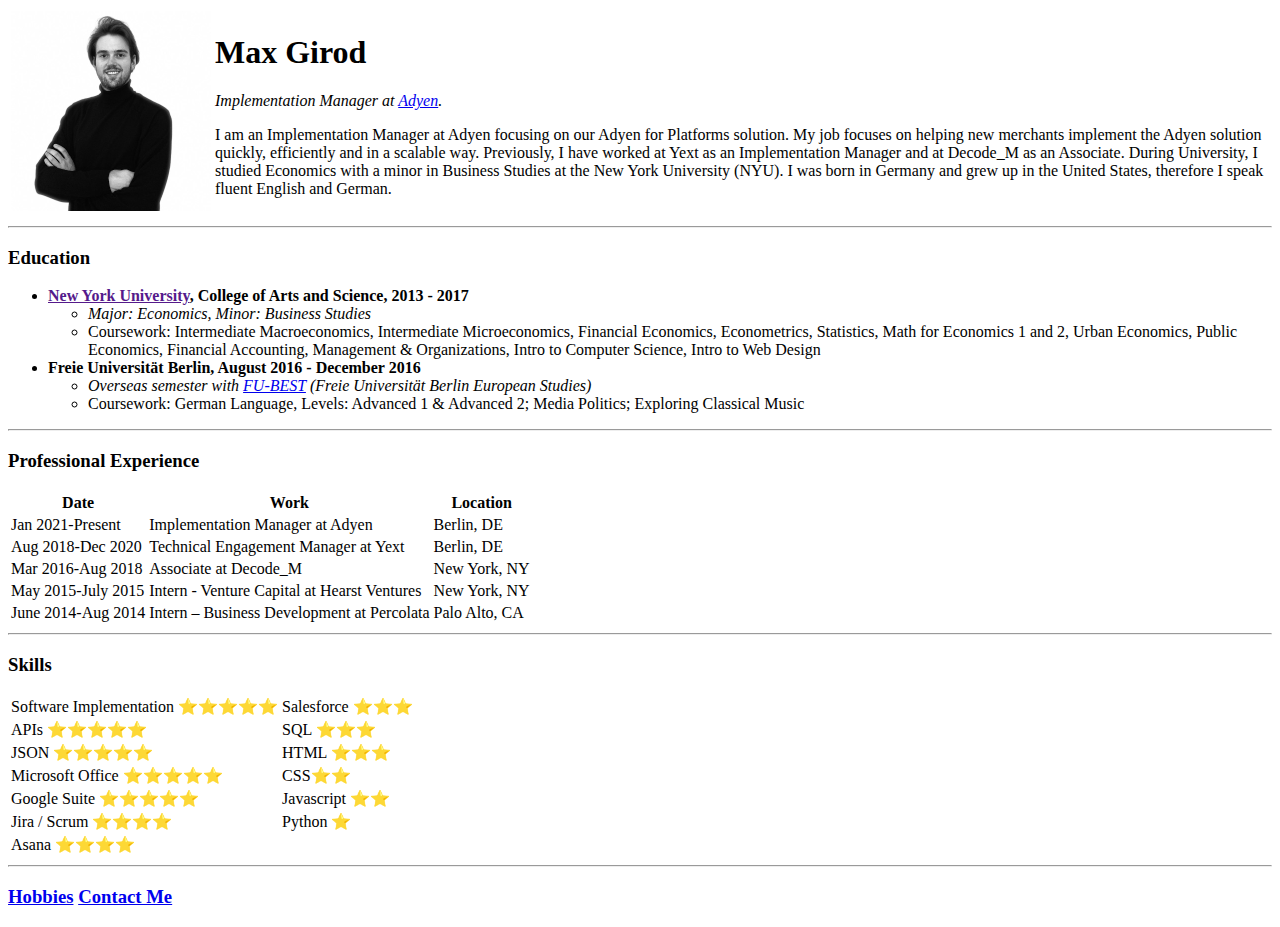
==== index.html @ 990542b9 "Add initial CV website files" ====
<!DOCTYPE html>
<html lang="en" dir="ltr">

<head>
  <meta charset="utf-8">
  <title>Max's Personal Site</title>
</head>

<body>
  <table>
    <tr>
      <td><img src="head_shot copy.jpg" alt="headshot of Max Girod" width="200" height="200"></td>
      <td>
        <h1>Max Girod</h1>
        <p><em>Implementation Manager at <a href="https://www.adyen.com/">Adyen</a>.</em></p>
        <p>I am an Implementation Manager at Adyen focusing on our Adyen for Platforms solution. My job focuses on helping new merchants implement the Adyen solution quickly, efficiently and in a scalable way. Previously, I have worked at Yext as an
          Implementation Manager and at Decode_M as an Associate. During University, I studied Economics with a minor in Business Studies at the New York University (NYU). I was born in Germany and grew up in the United States, therefore I speak
          fluent
          English and German.</p>
      </td>
    </tr>
  </table>
  <hr size="2">
  <h3>Education</h3>
  <ul>
    <li><strong><a href="">New York University</a>, College of Arts and Science, 2013 - 2017</strong></li>
    <ul>
      <li><em>Major: Economics, Minor: Business Studies</em></li>
      <li>Coursework: Intermediate Macroeconomics, Intermediate Microeconomics, Financial Economics, Econometrics, Statistics, Math for Economics 1 and 2, Urban Economics, Public Economics, Financial Accounting, Management & Organizations, Intro to
        Computer Science, Intro to Web Design</li>
    </ul>
    <li><strong>Freie Universität Berlin, August 2016 - December 2016</strong></li>
    <ul>
      <li><em>Overseas semester with <a href="https://www.fu-berlin.de/en/sites/fubest/index.html">FU-BEST</a> (Freie Universität Berlin European Studies)</em></li>
      <li>Coursework: German Language, Levels: Advanced 1 & Advanced 2; Media Politics; Exploring Classical Music</li>
    </ul>
  </ul>
  <hr size="2">
  <h3>Professional Experience</h3>
  <table>
    <thead>
      <th>Date</th>
      <th>Work</th>
      <th>Location</th>
    </thead>
    <tbody>
      <tr>
        <td>Jan 2021-Present</td>
        <td>Implementation Manager at Adyen</td>
        <td>Berlin, DE</td>
      </tr>
      <tr>
        <td>Aug 2018-Dec 2020</td>
        <td>Technical Engagement Manager at Yext</td>
        <td>Berlin, DE</td>
      </tr>
      <tr>
        <td>Mar 2016-Aug 2018</td>
        <td>Associate at Decode_M</td>
        <td>New York, NY</td>
      </tr>
      <tr>
        <td>May 2015-July 2015</td>
        <td>Intern - Venture Capital at Hearst Ventures</td>
        <td>New York, NY</td>
      </tr>
      <tr>
        <td>June 2014-Aug 2014</td>
        <td>Intern – Business Development at Percolata</td>
        <td>Palo Alto, CA</td>
      </tr>
    </tbody>
  </table>
  <hr size="2">
  <h3>Skills</h3>
  <table>
    <tbody>
      <tr>
        <td>Software Implementation ⭐️⭐️⭐️⭐️⭐️ </td>
        <td>Salesforce ⭐️⭐️⭐️</td>
      </tr>
      <tr>
        <td>APIs ⭐️⭐️⭐️⭐️⭐️ </td>
        <td>SQL ⭐️⭐️⭐️</td>
      </tr>
      <tr>
        <td>JSON ⭐️⭐️⭐️⭐️⭐️ </td>
        <td>HTML ⭐️⭐️⭐️</td>
      </tr>
      <tr>
        <td>Microsoft Office ⭐️⭐️⭐️⭐️⭐️ </td>
        <td>CSS<span>&#11088;</span><span>&#11088;</span></td>
      </tr>
      <tr>
        <td>Google Suite ⭐️⭐️⭐️⭐️⭐️</td>
        <td>Javascript ⭐️⭐️</td>
      </tr>
      <tr>
        <td>Jira / Scrum ⭐️⭐️⭐️⭐️</td>
        <td>Python ⭐️</td>
      </tr>
      <tr>
        <td>Asana ⭐️⭐️⭐️⭐️</td>
      </tr>
    </tbody>
  </table>
  <hr size="2">
  <h3><a href="hobbies.html">Hobbies</a> <a href="contact_me.html">Contact Me</a></h3>
  <!--
  <ol>
    <li>Basketball, playing + watching</li>
    <li>Podcasts</li>
    <li>Traveling</li>
  </ol>
  -->
</body>

</html>
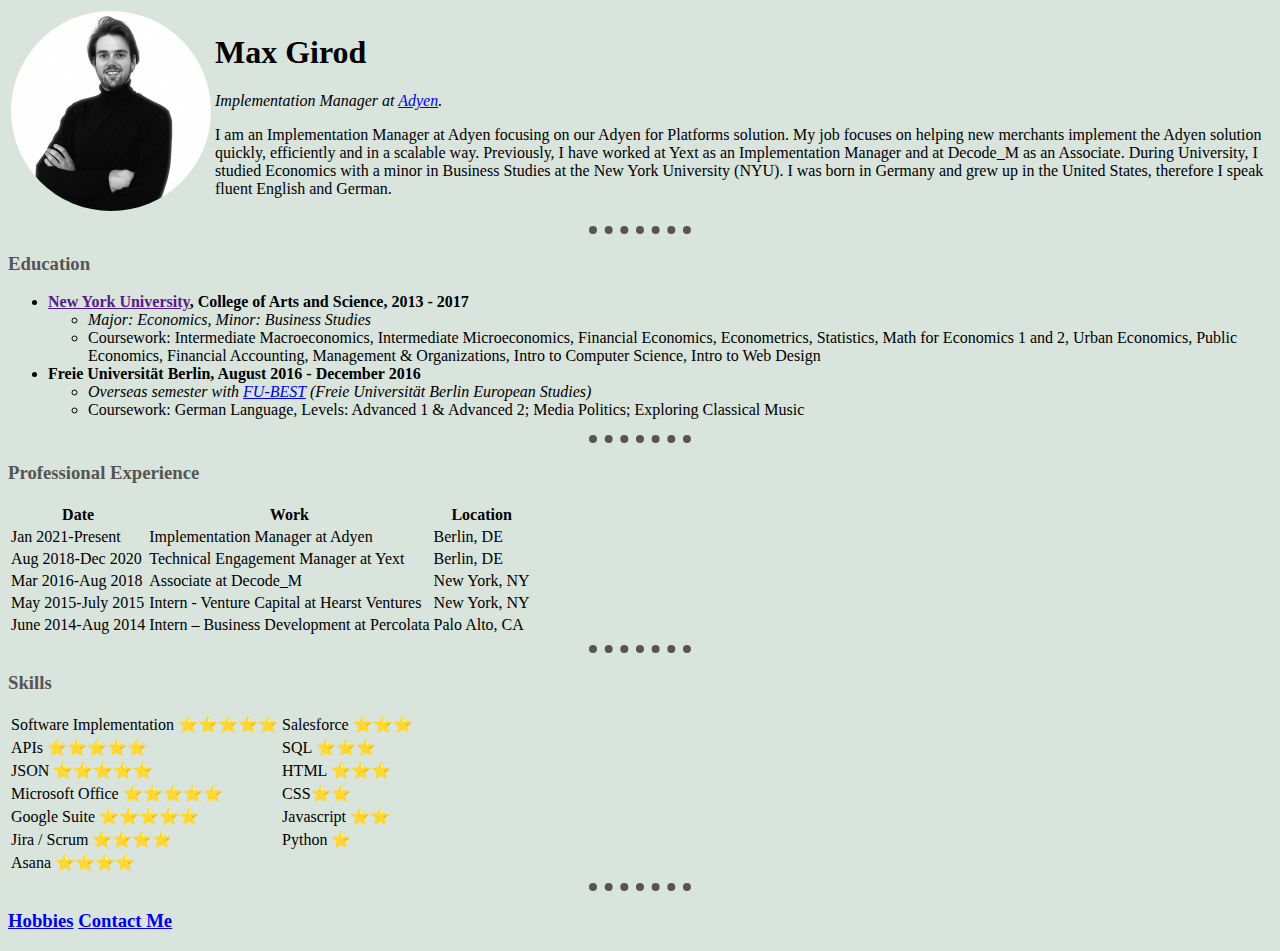
==== commit 66c3377d: "update with new information and changes" ====
--- a/index.html
+++ b/index.html
@@ -4,12 +4,14 @@
 <head>
   <meta charset="utf-8">
   <title>Max's Personal Site</title>
+  <link rel="stylesheet" href="css/styles.css">
+
 </head>
 
 <body>
   <table>
     <tr>
-      <td><img src="head_shot copy.jpg" alt="headshot of Max Girod" width="200" height="200"></td>
+      <td><img class = "circular" src="images/head_shot copy.jpg" alt="headshot of Max Girod" width="200" height="200"></td>
       <td>
         <h1>Max Girod</h1>
         <p><em>Implementation Manager at <a href="https://www.adyen.com/">Adyen</a>.</em></p>
@@ -20,7 +22,7 @@
       </td>
     </tr>
   </table>
-  <hr size="2">
+  <hr>
   <h3>Education</h3>
   <ul>
     <li><strong><a href="">New York University</a>, College of Arts and Science, 2013 - 2017</strong></li>
@@ -35,7 +37,7 @@
       <li>Coursework: German Language, Levels: Advanced 1 & Advanced 2; Media Politics; Exploring Classical Music</li>
     </ul>
   </ul>
-  <hr size="2">
+  <hr>
   <h3>Professional Experience</h3>
   <table>
     <thead>
@@ -71,7 +73,7 @@
       </tr>
     </tbody>
   </table>
-  <hr size="2">
+  <hr>
   <h3>Skills</h3>
   <table>
     <tbody>
@@ -104,7 +106,7 @@
       </tr>
     </tbody>
   </table>
-  <hr size="2">
+  <hr>
   <h3><a href="hobbies.html">Hobbies</a> <a href="contact_me.html">Contact Me</a></h3>
   <!--
   <ol>
--- a/css/styles.css
+++ b/css/styles.css
@@ -0,0 +1,24 @@
+body{
+  background-color: #D9E4DD;
+  color: black;
+}
+
+h1 {
+  color: black;
+}
+
+h3 {
+  color: #555555;
+}
+
+hr {
+  border-style: none;
+  border-top-style: dotted;
+  border-top-color: #555555;
+  border-width: 8px;
+  width: 8%;
+}
+
+.circular {
+  border-radius: 100%;
+}
